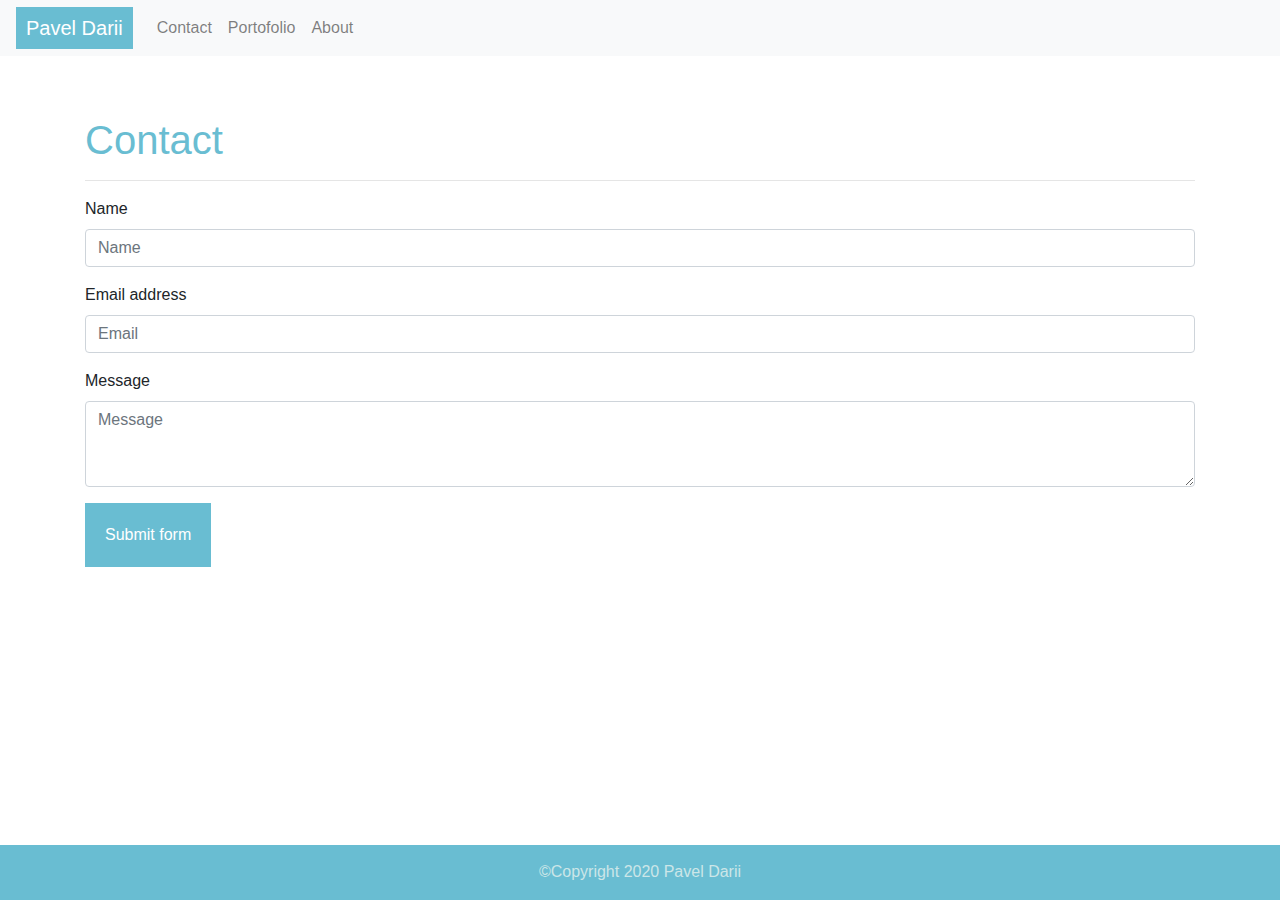
==== contact.html @ 2cd72e0f "added photos" ====
<!DOCTYPE html>
<html lang="en">
<head>
    <meta charset="UTF-8">
    <meta name="viewport" content="width=device-width, initial-scale=1.0">
    <link rel="stylesheet" href="https://stackpath.bootstrapcdn.com/bootstrap/4.3.1/css/bootstrap.min.css" integrity="sha384-ggOyR0iXCbMQv3Xipma34MD+dH/1fQ784/j6cY/iJTQUOhcWr7x9JvoRxT2MZw1T" crossorigin="anonymous">
    <script src="https://code.jquery.com/jquery-3.3.1.slim.min.js" integrity="sha384-q8i/X+965DzO0rT7abK41JStQIAqVgRVzpbzo5smXKp4YfRvH+8abtTE1Pi6jizo" crossorigin="anonymous"></script>

    <script src="https://cdnjs.cloudflare.com/ajax/libs/popper.js/1.14.7/umd/popper.min.js" integrity="sha384-UO2eT0CpHqdSJQ6hJty5KVphtPhzWj9WO1clHTMGa3JDZwrnQq4sF86dIHNDz0W1" crossorigin="anonymous"></script>

     <script src="https://stackpath.bootstrapcdn.com/bootstrap/4.3.1/js/bootstrap.min.js" integrity="sha384-JjSmVgyd0p3pXB1rRibZUAYoIIy6OrQ6VrjIEaFf/nJGzIxFDsf4x0xIM+B07jRM" crossorigin="anonymous"></script>
     <link rel="stylesheet" href="css/style.css">
    <title>Pavel Darii | Contact</title>
</head>
<body>
        <nav class="navbar navbar-expand-lg navbar-light bg-light">
          <a class="navbar-brand" href="index.html"><span>Pavel Darii</span></a>
          <button class="navbar-toggler" type="button" data-toggle="collapse" data-target="#navbarText" aria-controls="navbarText" aria-expanded="false" aria-label="Toggle navigation">
            <span class="navbar-toggler-icon"></span>
          </button>
          <div class="collapse navbar-collapse" id="navbarText">
            <ul class="navbar-nav mr-auto">
              <li class="nav-item ">
                <a class="nav-link" href="contact.html">Contact</a>
              </li>
              <li class="nav-item">
                <a class="nav-link" href="portfolio.html">Portofolio</a>
              </li>
              <li class="nav-item">
                <a class="nav-link" href="index.html">About</a>
              </li>
            </ul>          
          </div>
        </nav>
      <div class="container">
        <div class="row">
          <div class="col-12">
            <h1>Contact</h1>
            <hr>
          </div>
        </div>
        <form>
            <div class="form-group">
                <label for="formGroupExampleInput">Name</label>
                <input type="text" class="form-control" id="formGroupExampleInput" placeholder="Name">
              </div>
            <div class="form-group">
              <label for="exampleFormControlInput1">Email address</label>
              <input type="email" class="form-control" id="exampleFormControlInput1" placeholder="Email">
            </div>
            <div class="form-group">
              <label for="exampleFormControlTextarea1">Message</label>
              <textarea class="form-control" id="exampleFormControlTextarea1" rows="3" placeholder="Message"></textarea>
            </div>
            <button type="submit">Submit form</button>
        </form>
    </div>

          <footer>
            <p>&#169;Copyright 2020 Pavel Darii</p>
         </footer>
</body>
---- css/style.css ----
p{
    font-size: 16px;
    line-height: 1.5;
    letter-spacing: 0.05;
    margin-left: auto;
    margin-right: auto;
    font-weight: normal;
    
}
a span{
    padding:10px;
    background-color: #69bdd2 ;
    color: white;
}
.nav-item{
    color:#69bdd2; 
}

.container{
    
    background-color:white;
    margin-bottom: 110px;
    margin-top: 60px;
}

footer{
    
    position: fixed;
    bottom: 0;
    width:100%;
    text-align: center;
    background-color: #69bdd2;
    color:#cce6e8 ;
    padding-top:15px;
    padding-bottom: 0;
}

h1 {
    color:#69bdd2;
}
body {
    background-image:url(//www.html.am/images/backgrounds/background-image-2.gif); 

}
button{
    background-color: #69bdd2 ;
    padding:20px;
    border:none;
    color: white;
}



nav{
    padding:20px;
    margin-bottom: 50px;
}

.portfoliop img {
    padding-bottom: 10px;
    padding-top: 10px;
}
 

.index div.col-12 img{
    float:left;
    margin-right: 20px;
   
}
 a span{
    padding:10px;
    background-color: #69bdd2 ;
    color: white;
}


.portfolio img {
    margin-top: 20px;
}
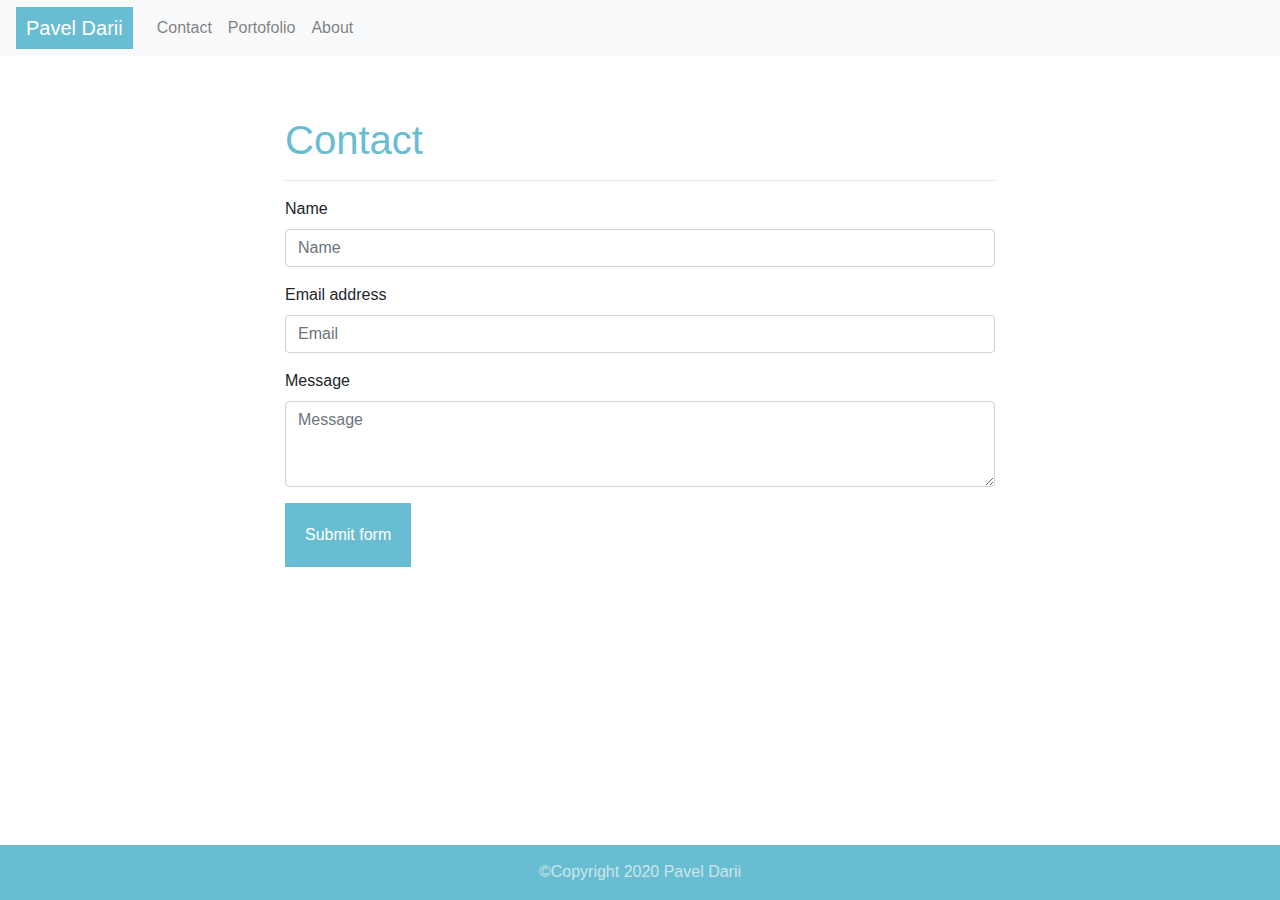
==== commit 777e4a1c: "made all links working, added text about me" ====
--- a/contact.html
+++ b/contact.html
@@ -1,62 +1,77 @@
 <!DOCTYPE html>
 <html lang="en">
+
 <head>
-    <meta charset="UTF-8">
-    <meta name="viewport" content="width=device-width, initial-scale=1.0">
-    <link rel="stylesheet" href="https://stackpath.bootstrapcdn.com/bootstrap/4.3.1/css/bootstrap.min.css" integrity="sha384-ggOyR0iXCbMQv3Xipma34MD+dH/1fQ784/j6cY/iJTQUOhcWr7x9JvoRxT2MZw1T" crossorigin="anonymous">
-    <script src="https://code.jquery.com/jquery-3.3.1.slim.min.js" integrity="sha384-q8i/X+965DzO0rT7abK41JStQIAqVgRVzpbzo5smXKp4YfRvH+8abtTE1Pi6jizo" crossorigin="anonymous"></script>
+  <meta charset="UTF-8">
+  <meta name="viewport" content="width=device-width, initial-scale=1.0">
+  <link rel="stylesheet" href="https://stackpath.bootstrapcdn.com/bootstrap/4.3.1/css/bootstrap.min.css"
+    integrity="sha384-ggOyR0iXCbMQv3Xipma34MD+dH/1fQ784/j6cY/iJTQUOhcWr7x9JvoRxT2MZw1T" crossorigin="anonymous">
+    <link rel = "icon" href =  
+    "https://icons.iconarchive.com/icons/google/noto-emoji-travel-places/128/42503-Statue-of-Liberty-icon.png" 
+            type = "image/x-icon">
+  <link rel="stylesheet" href="css/style.css">
+  <title>Pavel Darii | Contact</title>
+</head>
 
-    <script src="https://cdnjs.cloudflare.com/ajax/libs/popper.js/1.14.7/umd/popper.min.js" integrity="sha384-UO2eT0CpHqdSJQ6hJty5KVphtPhzWj9WO1clHTMGa3JDZwrnQq4sF86dIHNDz0W1" crossorigin="anonymous"></script>
+<body>
+  <nav class="navbar navbar-expand-lg navbar-light bg-light">
+    <a class="navbar-brand" href="index.html"><span>Pavel Darii</span></a>
+    <button class="navbar-toggler" type="button" data-toggle="collapse" data-target="#navbarText"
+      aria-controls="navbarText" aria-expanded="false" aria-label="Toggle navigation">
+      <span class="navbar-toggler-icon"></span>
+    </button>
+    <div class="collapse navbar-collapse" id="navbarText">
+      <ul class="navbar-nav mr-auto">
+        <li class="nav-item ">
+          <a class="nav-link" href="contact.html">Contact</a>
+        </li>
+        <li class="nav-item">
+          <a class="nav-link" href="portfolio.html">Portofolio</a>
+        </li>
+        <li class="nav-item">
+          <a class="nav-link" href="index.html">About</a>
+        </li>
+      </ul>
+    </div>
+  </nav>
+  <div class="container">
+    <div class="row">
+      <div class="col-12">
+        <h1>Contact</h1>
+        <hr>
+      </div>
+    </div>
+    <form>
+      <div class="form-group">
+        <label for="formGroupExampleInput">Name</label>
+        <input type="text" class="form-control" id="formGroupExampleInput" placeholder="Name">
+      </div>
+      <div class="form-group">
+        <label for="exampleFormControlInput1">Email address</label>
+        <input type="email" class="form-control" id="exampleFormControlInput1" placeholder="Email">
+      </div>
+      <div class="form-group">
+        <label for="exampleFormControlTextarea1">Message</label>
+        <textarea class="form-control" id="exampleFormControlTextarea1" rows="3" placeholder="Message"></textarea>
+      </div>
+      <button type="submit">Submit form</button>
+    </form>
+  </div>
 
-     <script src="https://stackpath.bootstrapcdn.com/bootstrap/4.3.1/js/bootstrap.min.js" integrity="sha384-JjSmVgyd0p3pXB1rRibZUAYoIIy6OrQ6VrjIEaFf/nJGzIxFDsf4x0xIM+B07jRM" crossorigin="anonymous"></script>
-     <link rel="stylesheet" href="css/style.css">
-    <title>Pavel Darii | Contact</title>
-</head>
-<body>
-        <nav class="navbar navbar-expand-lg navbar-light bg-light">
-          <a class="navbar-brand" href="index.html"><span>Pavel Darii</span></a>
-          <button class="navbar-toggler" type="button" data-toggle="collapse" data-target="#navbarText" aria-controls="navbarText" aria-expanded="false" aria-label="Toggle navigation">
-            <span class="navbar-toggler-icon"></span>
-          </button>
-          <div class="collapse navbar-collapse" id="navbarText">
-            <ul class="navbar-nav mr-auto">
-              <li class="nav-item ">
-                <a class="nav-link" href="contact.html">Contact</a>
-              </li>
-              <li class="nav-item">
-                <a class="nav-link" href="portfolio.html">Portofolio</a>
-              </li>
-              <li class="nav-item">
-                <a class="nav-link" href="index.html">About</a>
-              </li>
-            </ul>          
-          </div>
-        </nav>
-      <div class="container">
-        <div class="row">
-          <div class="col-12">
-            <h1>Contact</h1>
-            <hr>
-          </div>
-        </div>
-        <form>
-            <div class="form-group">
-                <label for="formGroupExampleInput">Name</label>
-                <input type="text" class="form-control" id="formGroupExampleInput" placeholder="Name">
-              </div>
-            <div class="form-group">
-              <label for="exampleFormControlInput1">Email address</label>
-              <input type="email" class="form-control" id="exampleFormControlInput1" placeholder="Email">
-            </div>
-            <div class="form-group">
-              <label for="exampleFormControlTextarea1">Message</label>
-              <textarea class="form-control" id="exampleFormControlTextarea1" rows="3" placeholder="Message"></textarea>
-            </div>
-            <button type="submit">Submit form</button>
-        </form>
-    </div>
+  <footer>
+    <p>&#169;Copyright 2020 Pavel Darii</p>
+  </footer>
+  <script src="https://code.jquery.com/jquery-3.3.1.slim.min.js"
+    integrity="sha384-q8i/X+965DzO0rT7abK41JStQIAqVgRVzpbzo5smXKp4YfRvH+8abtTE1Pi6jizo"
+    crossorigin="anonymous"></script>
 
-          <footer>
-            <p>&#169;Copyright 2020 Pavel Darii</p>
-         </footer>
-</body>+  <script src="https://cdnjs.cloudflare.com/ajax/libs/popper.js/1.14.7/umd/popper.min.js"
+    integrity="sha384-UO2eT0CpHqdSJQ6hJty5KVphtPhzWj9WO1clHTMGa3JDZwrnQq4sF86dIHNDz0W1"
+    crossorigin="anonymous"></script>
+
+  <script src="https://stackpath.bootstrapcdn.com/bootstrap/4.3.1/js/bootstrap.min.js"
+    integrity="sha384-JjSmVgyd0p3pXB1rRibZUAYoIIy6OrQ6VrjIEaFf/nJGzIxFDsf4x0xIM+B07jRM"
+    crossorigin="anonymous"></script>
+</body>
+
+</html>--- a/css/style.css
+++ b/css/style.css
@@ -7,21 +7,26 @@
     font-weight: normal;
     
 }
+
 a span{
     padding:10px;
     background-color: #69bdd2 ;
     color: white;
 }
-.nav-item{
-    color:#69bdd2; 
+a span:hover{
+    zoom: 1.01;
 }
+
+
 
 .container{
     
     background-color:white;
     margin-bottom: 110px;
     margin-top: 60px;
+    top:40px;
 }
+
 
 footer{
     
@@ -76,4 +81,24 @@
 
 .portfolio img {
     margin-top: 20px;
-}+}
+
+.portfolio img:hover{
+    zoom: 1.02;
+    
+}
+p span {
+    display: inline-block;
+}
+@media screen and (max-width: 510px)
+{ .container {
+    width:94%;
+}}
+@media screen and (min-width: 510px) and (max-width: 768px)
+{ .container{
+    width:500px;
+}}
+@media screen and (min-width: 769px)
+{ .container {  
+    max-width: 740px;
+}}
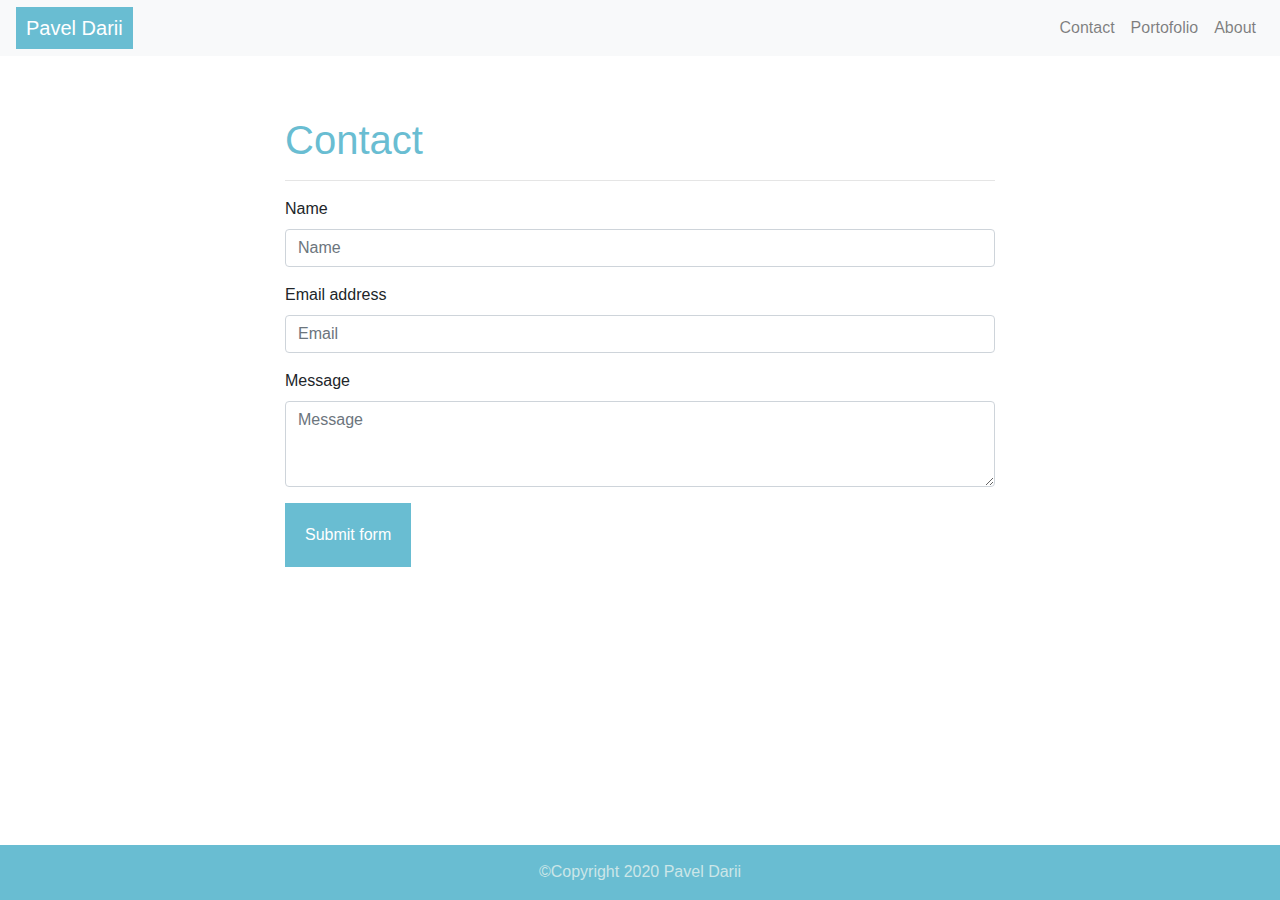
==== commit 32a4ca35: "moved nav to the right, changed the background image" ====
--- a/contact.html
+++ b/contact.html
@@ -6,57 +6,62 @@
   <meta name="viewport" content="width=device-width, initial-scale=1.0">
   <link rel="stylesheet" href="https://stackpath.bootstrapcdn.com/bootstrap/4.3.1/css/bootstrap.min.css"
     integrity="sha384-ggOyR0iXCbMQv3Xipma34MD+dH/1fQ784/j6cY/iJTQUOhcWr7x9JvoRxT2MZw1T" crossorigin="anonymous">
-    <link rel = "icon" href =  
-    "https://icons.iconarchive.com/icons/google/noto-emoji-travel-places/128/42503-Statue-of-Liberty-icon.png" 
-            type = "image/x-icon">
+  <link rel="icon"
+    href="https://icons.iconarchive.com/icons/google/noto-emoji-travel-places/128/42503-Statue-of-Liberty-icon.png"
+    type="image/x-icon">
   <link rel="stylesheet" href="css/style.css">
   <title>Pavel Darii | Contact</title>
 </head>
 
 <body>
-  <nav class="navbar navbar-expand-lg navbar-light bg-light">
-    <a class="navbar-brand" href="index.html"><span>Pavel Darii</span></a>
-    <button class="navbar-toggler" type="button" data-toggle="collapse" data-target="#navbarText"
-      aria-controls="navbarText" aria-expanded="false" aria-label="Toggle navigation">
-      <span class="navbar-toggler-icon"></span>
-    </button>
-    <div class="collapse navbar-collapse" id="navbarText">
-      <ul class="navbar-nav mr-auto">
-        <li class="nav-item ">
-          <a class="nav-link" href="contact.html">Contact</a>
-        </li>
-        <li class="nav-item">
-          <a class="nav-link" href="portfolio.html">Portofolio</a>
-        </li>
-        <li class="nav-item">
-          <a class="nav-link" href="index.html">About</a>
-        </li>
-      </ul>
+  <header>
+    <nav class="navbar  navbar-expand-lg navbar-light bg-light">
+      <a class="navbar-brand" href="index.html"><span>Pavel Darii</span></a>
+      <button class="navbar-toggler" type="button" data-toggle="collapse" data-target="#navbarText"
+        aria-controls="navbarText" aria-expanded="false" aria-label="Toggle navigation">
+        <span class="navbar-toggler-icon"></span>
+      </button>
+      <div class="collapse navbar-collapse " id="navbarText">
+        <ul class="navbar-nav ml-auto">
+          <li class="nav-item ">
+            <a class="nav-link" href="contact.html">Contact</a>
+          </li>
+          <li class="nav-item">
+            <a class="nav-link" href="portfolio.html">Portofolio</a>
+          </li>
+          <li class="nav-item">
+            <a class="nav-link" href="index.html">About</a>
+          </li>
+        </ul>
+      </div>
+    </nav>
+  </header>
+
+  <main>
+    <div class="container">
+      <div class="row">
+        <div class="col-12">
+          <h1>Contact</h1>
+          <hr>
+        </div>
+      </div>
+      <form>
+        <div class="form-group">
+          <label for="formGroupExampleInput">Name</label>
+          <input type="text" class="form-control" id="formGroupExampleInput" placeholder="Name">
+        </div>
+        <div class="form-group">
+          <label for="exampleFormControlInput1">Email address</label>
+          <input type="email" class="form-control" id="exampleFormControlInput1" placeholder="Email">
+        </div>
+        <div class="form-group">
+          <label for="exampleFormControlTextarea1">Message</label>
+          <textarea class="form-control" id="exampleFormControlTextarea1" rows="3" placeholder="Message"></textarea>
+        </div>
+        <button type="submit">Submit form</button>
+      </form>
     </div>
-  </nav>
-  <div class="container">
-    <div class="row">
-      <div class="col-12">
-        <h1>Contact</h1>
-        <hr>
-      </div>
-    </div>
-    <form>
-      <div class="form-group">
-        <label for="formGroupExampleInput">Name</label>
-        <input type="text" class="form-control" id="formGroupExampleInput" placeholder="Name">
-      </div>
-      <div class="form-group">
-        <label for="exampleFormControlInput1">Email address</label>
-        <input type="email" class="form-control" id="exampleFormControlInput1" placeholder="Email">
-      </div>
-      <div class="form-group">
-        <label for="exampleFormControlTextarea1">Message</label>
-        <textarea class="form-control" id="exampleFormControlTextarea1" rows="3" placeholder="Message"></textarea>
-      </div>
-      <button type="submit">Submit form</button>
-    </form>
-  </div>
+  </main>
 
   <footer>
     <p>&#169;Copyright 2020 Pavel Darii</p>
--- a/css/style.css
+++ b/css/style.css
@@ -1,104 +1,95 @@
-p{
-    font-size: 16px;
-    line-height: 1.5;
-    letter-spacing: 0.05;
-    margin-left: auto;
-    margin-right: auto;
-    font-weight: normal;
-    
+p {
+  font-size: 16px;
+  line-height: 1.5;
+  letter-spacing: 0.05;
+  margin-left: auto;
+  margin-right: auto;
+  font-weight: normal;
 }
 
-a span{
-    padding:10px;
-    background-color: #69bdd2 ;
-    color: white;
+a span {
+  padding: 10px;
+  background-color: #69bdd2;
+  color: white;
 }
-a span:hover{
-    zoom: 1.01;
+a span:hover {
+  zoom: 1.01;
 }
 
-
-
-.container{
-    
-    background-color:white;
-    margin-bottom: 110px;
-    margin-top: 60px;
-    top:40px;
+.container {
+  background-color: white;
+  padding-bottom: 20px;
+  margin-bottom: 110px;
+  margin-top: 60px;
+  top: 40px;
 }
 
-
-footer{
-    
-    position: fixed;
-    bottom: 0;
-    width:100%;
-    text-align: center;
-    background-color: #69bdd2;
-    color:#cce6e8 ;
-    padding-top:15px;
-    padding-bottom: 0;
+footer {
+  position: fixed;
+  bottom: 0;
+  width: 100%;
+  text-align: center;
+  background-color: #69bdd2;
+  color: #cce6e8;
+  padding-top: 15px;
+  padding-bottom: 0;
 }
 
 h1 {
-    color:#69bdd2;
+  color: #69bdd2;
 }
 body {
-    background-image:url(//www.html.am/images/backgrounds/background-image-2.gif); 
-
+  background-image: url(https://image.freepik.com/free-vector/colorful-ditsy-floral-print-background_52683-30962.jpg);
 }
-button{
-    background-color: #69bdd2 ;
-    padding:20px;
-    border:none;
-    color: white;
+button {
+  background-color: #69bdd2;
+  padding: 20px;
+  border: none;
+  color: white;
 }
 
-
-
-nav{
-    padding:20px;
-    margin-bottom: 50px;
+nav {
+  padding: 20px;
+  margin-bottom: 50px;
 }
 
 .portfoliop img {
-    padding-bottom: 10px;
-    padding-top: 10px;
-}
- 
-
-.index div.col-12 img{
-    float:left;
-    margin-right: 20px;
-   
-}
- a span{
-    padding:10px;
-    background-color: #69bdd2 ;
-    color: white;
+  padding-bottom: 10px;
+  padding-top: 10px;
 }
 
+.index div.col-12 img {
+  float: left;
+  margin-right: 20px;
+}
+a span {
+  padding: 10px;
+  background-color: #69bdd2;
+  color: white;
+}
 
 .portfolio img {
-    margin-top: 20px;
+  margin-top: 20px;
 }
 
-.portfolio img:hover{
-    zoom: 1.02;
-    
+.portfolio img:hover {
+  zoom: 1.02;
 }
 p span {
-    display: inline-block;
+  display: inline-block;
 }
-@media screen and (max-width: 510px)
-{ .container {
-    width:94%;
-}}
-@media screen and (min-width: 510px) and (max-width: 768px)
-{ .container{
-    width:500px;
-}}
-@media screen and (min-width: 769px)
-{ .container {  
+@media screen and (max-width: 510px) {
+  .container {
+    width: 94%;
+  }
+}
+@media screen and (min-width: 510px) and (max-width: 768px) {
+  .container {
+    width: 500px;
+  }
+}
+@media screen and (min-width: 769px) {
+  .container {
     max-width: 740px;
-}}
+  }
+}
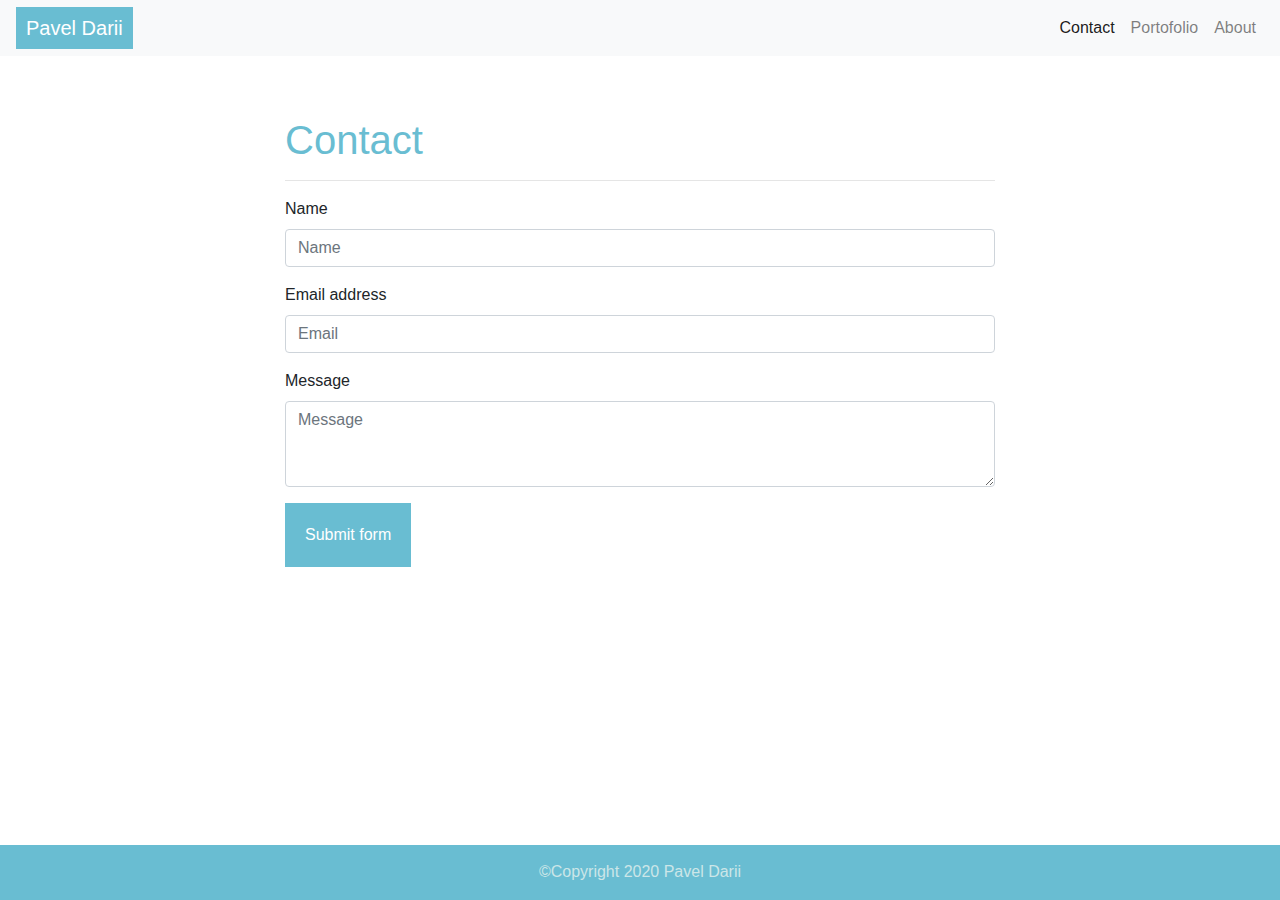
==== commit 83b550c7: "Added active function to the nav bar" ====
--- a/contact.html
+++ b/contact.html
@@ -24,7 +24,7 @@
       <div class="collapse navbar-collapse " id="navbarText">
         <ul class="navbar-nav ml-auto">
           <li class="nav-item ">
-            <a class="nav-link" href="contact.html">Contact</a>
+            <a class="nav-link active" href="contact.html">Contact</a>
           </li>
           <li class="nav-item">
             <a class="nav-link" href="portfolio.html">Portofolio</a>
